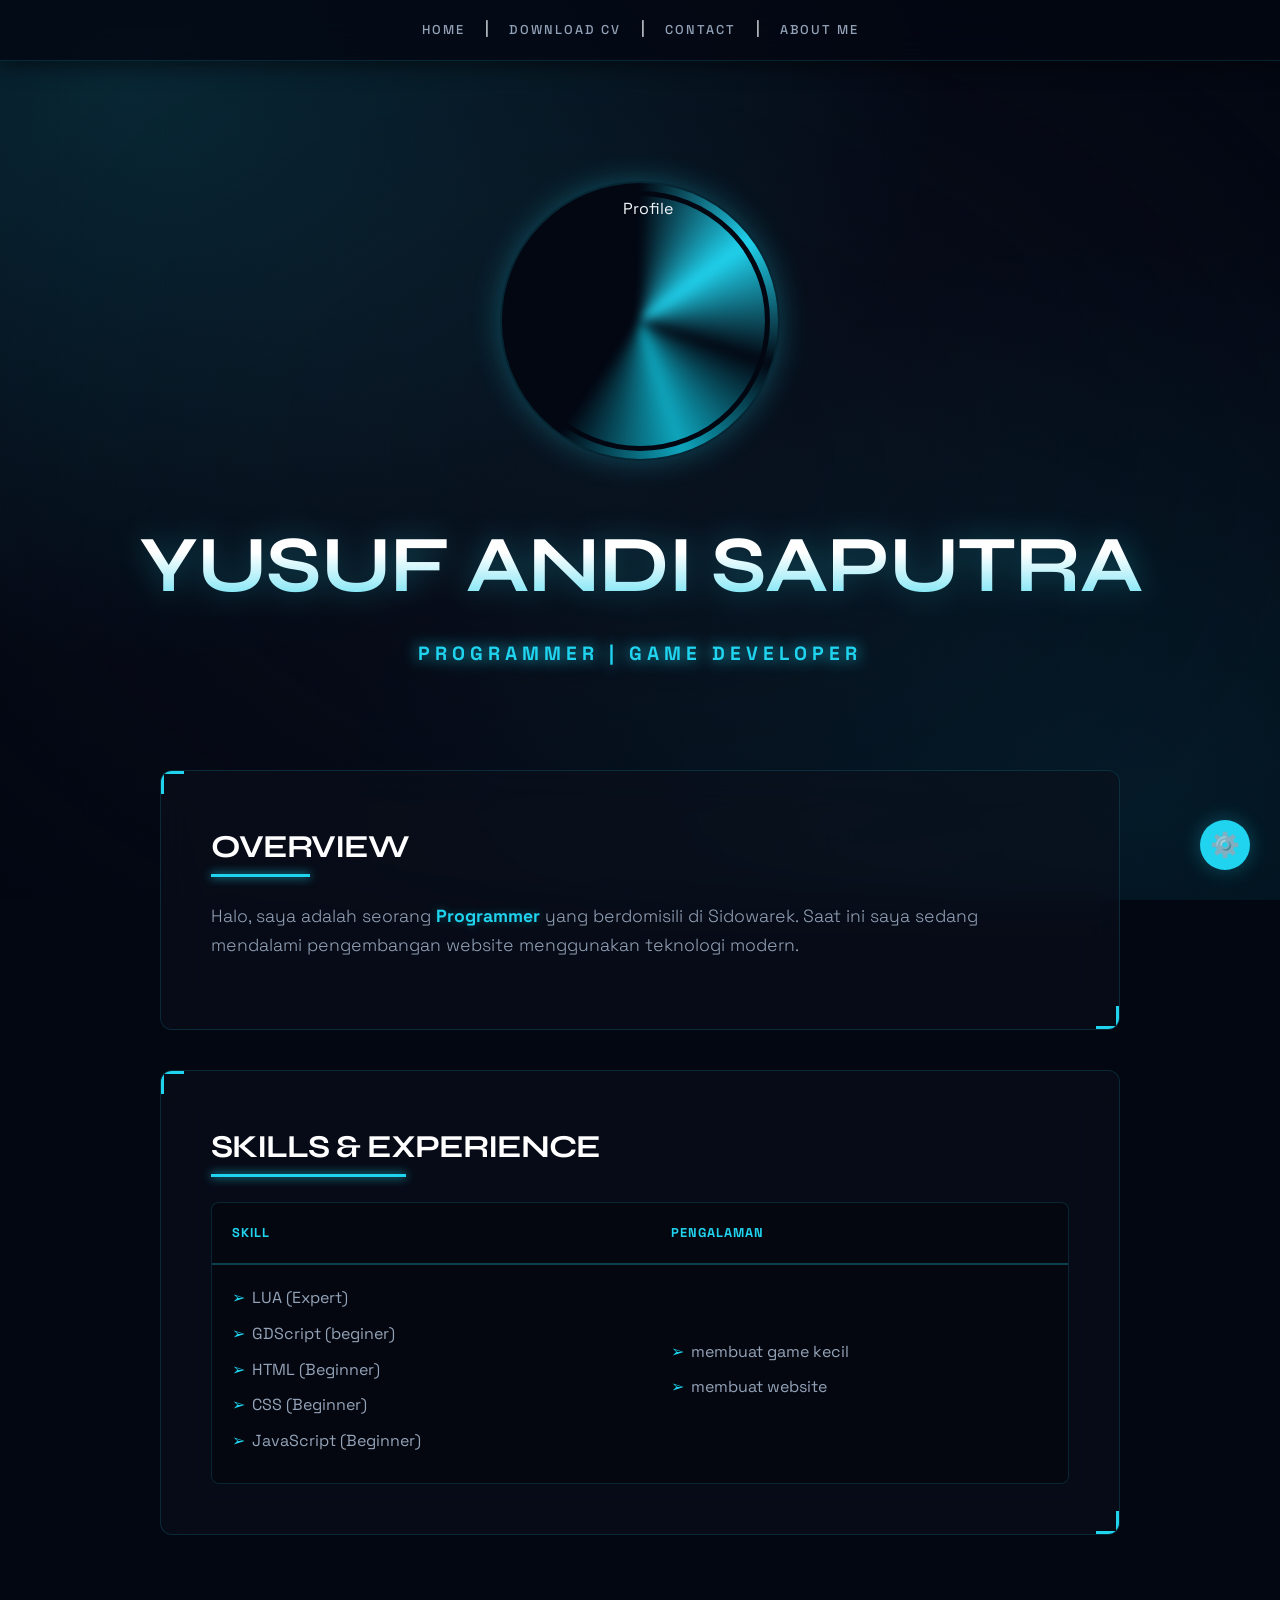
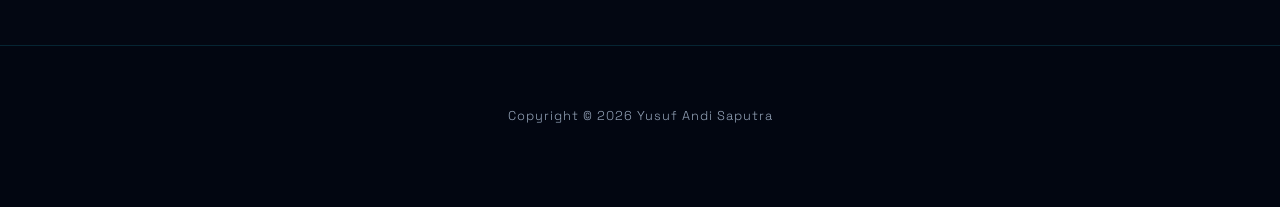
==== index.html @ d74bb00c "Add files via upload" ====
<!DOCTYPE html>
<html lang="en">
<head>
    <meta charset="UTF-8">
    <meta name="viewport" content="width=device-width, initial-scale=1.0">
    <title>Yusuf Andi Saputra | Portfolio</title>
    <link rel="stylesheet" href="style.css">
</head>
<body>
    
    <nav>
        <a href="index.html">home</a> |
        <a href="cv-andi.pdf">download CV</a> |
        <a href="contact.html">contact</a> |
        <a href="about.html">about me</a> 
    </nav>

    <header class="hero-section">
        <div class="profile-container">
            <div class="avatar-glow">
                <img src="image/foto-profile.jpg" alt="Profile">
            </div>
        </div>
        
        <h1 class="hero-title">Yusuf Andi Saputra</h1>
        <p id="typing-text" class="hero-subtitle"></p>
    </header>

    <main class="content-wrapper">
        <article class="glass-card">
            <h2>Overview</h2>
            <p>
                Halo, saya adalah seorang <span class="highlight">Programmer</span> yang berdomisili di Sidowarek. 
                Saat ini saya sedang mendalami pengembangan website menggunakan teknologi modern.
            </p>
        </article>

        <article class="glass-card table-card">
            <h2>Skills & Experience</h2>
            <div class="table-container">
                <table>
                    <thead>
                        <tr>
                            <th>Skill</th>
                            <th>Pengalaman</th>
                        </tr>
                    </thead>
                    <tbody>
                        <tr>
                            <td>
                                <ul>
                                    <li>LUA (Expert)</li>
                                    <li>GDScript (beginer)</li>
                                    <li>HTML (Beginner)</li>
                                    <li>CSS (Beginner)</li>
                                    <li>JavaScript (Beginner)</li>
                                </ul>
                            </td>
                            <td>
                                <ul>
                                    <li>membuat game kecil</li>
                                    <li>membuat website </li>
                                </ul>
                            </td>
                        </tr>
                    </tbody>
                </table>
            </div>
        </article>
    </main>
    <div class="aura-settings-container">
    <button id="gearBtn" class="gear-icon">
        <i class="fas fa-cog"></i> <span>⚙️</span> 
    </button>
    
    <div id="auraPanel" class="aura-controller hidden">
        <div class="panel-header">
            <h3>Aura Control</h3>
        </div>
        
        <div class="control-item">
            <label>Warna Aura</label>
            <input type="range" id="hueRange" min="0" max="360" value="188">
        </div>
        
        <div class="control-item">
            <label>Kecerahan</label>
            <input type="range" id="lightRange" min="20" max="80" value="53">
        </div>
    </div>
</div>
    <footer>
        <p>Copyright &copy; 2026 Yusuf Andi Saputra</p>
    </footer>

    <script src="script.js"></script>
    
</body>
</html>
---- style.css ----
/* ============================================================
   YUSUF ANDI SAPUTRA - AURA ++ CORE STYLE
   Concept: Cyberpunk Neo-Mint | Dark Mode
   ============================================================ */

/* ============================================================
   YUSUF ANDI SAPUTRA - AURA ++ CORE STYLE (FIXED)
   ============================================================ */

@import url('https://fonts.googleapis.com/css2?family=Space+Grotesk:wght@300;500;700&family=Syne:wght@700;800&display=swap');

:root {
    /* 1. KONTROL WARNA (HSL agar bisa diatur Slider) */
    --aura-hue: 188; 
    --aura-sat: 86%;
    --aura-light: 53%;
    
    /* Variable Warna Utama */
    --aura-main: hsl(var(--aura-hue), var(--aura-sat), var(--aura-light));
    --aura-secondary: hsl(var(--aura-hue), var(--aura-sat), 40%);
    --aura-glow: hsla(var(--aura-hue), var(--aura-sat), var(--aura-light), 0.3);
    
    --bg-void: #030712;
    --bg-card: rgba(10, 15, 28, 0.6);
    --text-primary: #f1f5f9;
    --text-muted: #94a3b8;
    --border-aura: hsla(var(--aura-hue), var(--aura-sat), var(--aura-light), 0.15);

    /* 2. VARIABLE ANIMASI (INI YANG BIKIN GAK KAKU) */
    --t-fast: 0.2s ease;
    --t-soft: 0.5s cubic-bezier(0.4, 0, 0.2, 1);
    
    --font-heading: 'Syne', sans-serif;
    --font-body: 'Space Grotesk', sans-serif;
}

/* --- RESET & BASE --- */
* {
    margin: 0;
    padding: 0;
    box-sizing: border-box;
    cursor: crosshair; /* Cursor Hacker */
}

html {
    scroll-behavior: smooth;
}

body {
    font-family: var(--font-body);
    background-color: var(--bg-void);
    color: var(--text-primary);
    line-height: 1.6;
    overflow-x: hidden;
    position: relative;
}

/* BACKGROUND AURA EFFECT (Mesh Gradient) */
body::before {
    content: '';
    position: fixed;
    top: 0; left: 0; width: 100%; height: 100%;
    background: 
        radial-gradient(at 10% 10%, rgba(34, 211, 238, 0.15) 0px, transparent 50%),
        radial-gradient(at 90% 90%, rgba(6, 182, 212, 0.1) 0px, transparent 50%),
        radial-gradient(at 50% 50%, rgba(10, 15, 28, 0.9) 0px, transparent 100%);
    z-index: -2;
}

/* GRID OVERLAY (Optional, nambah tekstur cyber) */
body::after {
    content: '';
    position: fixed;
    top: 0; left: 0; width: 100%; height: 100%;
    background-image: linear-gradient(0deg, transparent 24%, rgba(34, 211, 238, 0.02) 25%, rgba(34, 211, 238, 0.02) 26%, transparent 27%, transparent 74%, rgba(34, 211, 238, 0.02) 75%, rgba(34, 211, 238, 0.02) 76%, transparent 77%, transparent), linear-gradient(90deg, transparent 24%, rgba(34, 211, 238, 0.02) 25%, rgba(34, 211, 238, 0.02) 26%, transparent 27%, transparent 74%, rgba(34, 211, 238, 0.02) 75%, rgba(34, 211, 238, 0.02) 76%, transparent 77%, transparent);
    background-size: 50px 50px;
    z-index: -1;
    opacity: 0.5;
}

/* --- TYPOGRAPHY --- */
h1, h2, h3 {
    font-family: var(--font-heading);
    text-transform: uppercase;
    letter-spacing: -1px;
}

.highlight {
    color: var(--aura-main);
    font-weight: 700;
    text-shadow: 0 0 10px var(--aura-glow);
}

/* --- NAVIGATION (Aura Top Bar) --- */
nav {
    display: flex;
    justify-content: center;
    padding: 15px;
    background: rgba(3, 7, 18, 0.8);
    backdrop-filter: blur(15px);
    border-bottom: 1px solid var(--border-aura);
    position: sticky;
    top: 0;
    z-index: 1000;
    box-shadow: 0 5px 20px rgba(0,0,0,0.5);
}

nav a {
    color: var(--text-muted);
    text-decoration: none;
    margin: 0 20px;
    font-weight: 500;
    font-size: 0.8rem;
    text-transform: uppercase;
    letter-spacing: 2px;
    transition: var(--t-fast);
    position: relative;
    padding: 5px 0;
}

/* Hover Line Effect */
nav a::after {
    content: '';
    position: absolute;
    bottom: 0; left: 0; width: 0; height: 2px;
    background: var(--aura-main);
    transition: var(--t-fast);
    box-shadow: 0 0 10px var(--aura-main);
}

nav a:hover {
    color: var(--text-primary);
    text-shadow: 0 0 10px var(--aura-main);
}

nav a:hover::after {
    width: 100%;
}

/* --- HERO SECTION (Aura Core) --- */
header.hero-section {
    padding: 120px 20px 60px;
    text-align: center;
    display: flex;
    flex-direction: column;
    align-items: center;
    position: relative;
}

/* Container Foto dengan Aura Berputar & Pulsing */
.profile-container {
    position: relative;
    width: 280px;
    height: 280px;
    margin-bottom: 40px;
}

/* Bingkai Aura Luar (Pulsing) */
.avatar-glow {
    width: 100%;
    height: 100%;
    border-radius: 50%;
    position: relative;
    display: flex;
    align-items: center;
    justify-content: center;
    overflow: hidden;
    padding: 8px; /* Jarak bingkai ke foto */
    background: var(--bg-void);
    border: 2px solid var(--border-aura);
    box-shadow: 0 0 30px var(--aura-glow);
    animation: auraPulse 4s infinite alternate;
}

/* Animasi Putar (Conic Gradient) */
.avatar-glow::before {
    content: '';
    position: absolute;
    width: 200%;
    height: 200%;
    background: conic-gradient(
        transparent, 
        var(--aura-main), 
        transparent 30%, 
        var(--aura-secondary), 
        transparent 60%
    );
    animation: rotateAura 6s linear infinite;
    filter: blur(5px);
}

/* Foto Profil Asli */
.avatar-glow img {
    width: 100%;
    height: 100%;
    object-fit: cover;
    border-radius: 50%;
    position: relative;
    z-index: 2;
    border: 5px solid var(--bg-void); /* Border pemisah */
}

/* Text Stylings Hero */
h1.hero-title {
    font-size: clamp(3rem, 10vw, 5rem);
    background: linear-gradient(to bottom, #fff 40%, var(--aura-main));
    -webkit-background-clip: text;
    -webkit-text-fill-color: transparent;
    filter: drop-shadow(0 0 15px var(--aura-glow));
    margin-bottom: 10px;
}

.hero-subtitle {
    color: var(--aura-main);
    font-size: 1.2rem;
    font-weight: 700;
    letter-spacing: 5px;
    text-transform: uppercase;
    text-shadow: 0 0 15px var(--aura-main);
    min-height: 1.6em;
}

/* --- CARDS & CONTENT (Aura Glass) --- */
.content-wrapper {
    max-width: 1000px;
    margin: 0 auto;
    padding: 20px;
    position: relative;
}

article.glass-card {
    background: var(--bg-card);
    padding: 50px;
    border-radius: 12px; /* Lebih tajam */
    border: 1px solid var(--border-aura);
    margin-bottom: 40px;
    backdrop-filter: blur(20px);
    position: relative;
    overflow: hidden;
    transition: var(--t-soft);
}

/* Hover Aura on Card */
article.glass-card:hover {
    transform: translateY(-5px) scale(1.01);
    border-color: rgba(34, 211, 238, 0.4);
    box-shadow: 0 20px 50px rgba(0,0,0,0.7), 0 0 20px var(--aura-glow);
}

/* Sudut Dekoratif Cyber */
article.glass-card::before {
    content: '';
    position: absolute;
    top: 0; left: 0; width: 20px; height: 20px;
    border-top: 3px solid var(--aura-main);
    border-left: 3px solid var(--aura-main);
}
article.glass-card::after {
    content: '';
    position: absolute;
    bottom: 0; right: 0; width: 20px; height: 20px;
    border-bottom: 3px solid var(--aura-main);
    border-right: 3px solid var(--aura-main);
}

h2 {
    font-size: 2rem;
    color: #fff;
    margin-bottom: 30px;
    position: relative;
    display: inline-block;
}

h2::after {
    content: '';
    position: absolute;
    bottom: -5px; left: 0; width: 50%; height: 3px;
    background: var(--aura-main);
    box-shadow: 0 0 10px var(--aura-main);
}

p {
    color: var(--text-muted);
    font-size: 1.1rem;
    margin-bottom: 20px;
    font-weight: 300;
}

/* --- TABLES & LISTS (Cyber Style) --- */
.table-container {
    overflow-x: auto;
    border: 1px solid var(--border-aura);
    border-radius: 8px;
    background: rgba(0,0,0,0.3);
}

table { width: 100%; border-collapse: collapse; min-width: 500px;}
th { 
    text-align: left; 
    color: var(--aura-main); 
    padding: 20px; 
    border-bottom: 2px solid var(--border-aura); 
    text-transform: uppercase;
    font-size: 0.8rem;
    letter-spacing: 1px;
}
td { padding: 20px; color: var(--text-muted); border-bottom: 1px solid rgba(255,255,255,0.03); }

tr:last-child td { border-bottom: none; }
tr:hover td { background: rgba(34, 211, 238, 0.05); color: #fff; }

ul { list-style: none; }
ul li { margin-bottom: 10px; position: relative; padding-left: 20px; }
ul li::before {
    content: '➢'; /* Arrow cyber */
    position: absolute;
    left: 0;
    color: var(--aura-main);
}

/* --- KEYFRAMES ANIMATION --- */
@keyframes rotateAura {
    from { transform: rotate(0deg); }
    to { transform: rotate(360deg); }
}

@keyframes auraPulse {
    0% { box-shadow: 0 0 20px var(--aura-glow), inset 0 0 10px rgba(34, 211, 238, 0.1); }
    100% { box-shadow: 0 0 40px rgba(34, 211, 238, 0.5), inset 0 0 20px rgba(34, 211, 238, 0.3); }
}

/* --- FOOTER --- */
footer {
    text-align: center;
    padding: 60px 20px;
    color: var(--text-muted);
    border-top: 1px solid var(--border-aura);
    background: rgba(3, 7, 18, 0.9);
    position: relative;
    margin-top: 50px;
}

footer p { font-size: 0.8rem; letter-spacing: 1px; }

/* --- RESPONSIVE FIXES --- */
@media (max-width: 768px) {
    header.hero-section { padding: 100px 15px 40px; }
    .profile-container { width: 200px; height: 200px; }
    h1.hero-title { font-size: 3rem; }
    article.glass-card { padding: 30px; }
    nav a { margin: 0 10px; font-size: 0.7rem; }
}
/* --- CONTACT ME AURA ++ FIX --- */

.aura-form-container {
    max-width: 600px !important;
    margin: 40px auto;
    border: 1px solid var(--aura-main) !important; /* Bingkai luar nyala */
    box-shadow: 0 0 20px var(--aura-glow) !important;
}

.form-header {
    text-align: center;
    margin-bottom: 30px;
}

.form-header h2::after {
    left: 25%; /* Biar garis bawahnya di tengah */
}

.input-group {
    margin-bottom: 20px;
    position: relative;
}

.input-group label {
    display: block;
    color: var(--aura-main);
    font-size: 0.8rem;
    text-transform: uppercase;
    margin-bottom: 8px;
    letter-spacing: 1px;
}

.input-group input, 
.input-group textarea {
    width: 100%;
    background: rgba(0, 0, 0, 0.4);
    border: 1px solid var(--border-aura);
    border-radius: 8px;
    padding: 12px 15px;
    color: white;
    font-family: var(--font-body);
    transition: all 0.3s ease;
}

.input-group input:focus, 
.input-group textarea:focus {
    outline: none;
    border-color: var(--aura-main);
    background: rgba(34, 211, 238, 0.05);
    box-shadow: 0 0 15px var(--aura-glow);
}

/* Tombol Kirim Aura */
.aura-btn {
    width: 100%;
    padding: 15px;
    background: transparent;
    border: 1px solid var(--aura-main);
    color: var(--aura-main);
    font-family: var(--font-heading);
    font-weight: 800;
    text-transform: uppercase;
    cursor: pointer;
    position: relative;
    overflow: hidden;
    transition: 0.4s;
    border-radius: 8px;
}

.aura-btn:hover {
    color: var(--bg-void);
    background: var(--aura-main);
    box-shadow: 0 0 30px var(--aura-main);
}

.aura-btn span {
    position: relative;
    z-index: 2;
}

/* Biar responsive di HP */
@media (max-width: 600px) {
    .aura-form-container {
        padding: 20px !important;
        margin: 20px 10px;
    }
}
/* --- SUPREME CONTACT FORM STYLE --- */

/* --- SUPREME CONTACT FORM STYLE --- */

.supreme-form {
    margin-top: 30px;
}

.field-box {
    position: relative;
    margin-bottom: 40px;
}

/* Base Input: Transparan & Tanpa Border Samping/Atas */
.field-box input, 
.field-box textarea {
    width: 100%;
    background: transparent !important;
    border: none !important;
    border-bottom: 2px solid #333 !important; /* Garis default gelap */
    padding: 10px 0;
    color: white !important;
    font-size: 1.1rem;
    outline: none;
    font-family: 'Space Grotesk', sans-serif;
}

/* Label Posisi Awal (Menutup Input) */
.field-box label {
    position: absolute;
    left: 0;
    top: 10px;
    color: #94a3b8;
    transition: 0.3s cubic-bezier(0.4, 0, 0.2, 1);
    pointer-events: none;
    text-transform: uppercase;
    letter-spacing: 2px;
    font-size: 0.9rem;
}

/* Garis Biru Neon (Default Lebar 0) */
.field-box .line {
    position: absolute;
    bottom: 0;
    left: 0;
    width: 0;
    height: 2px;
    background: #22d3ee; /* Warna Cyan Aura ++ */
    transition: 0.5s ease;
}

/* EFEK SAAT DIKLIK (FOCUS) */
/* 1. Garis memanjang jadi 100% dan bersinar */
.field-box input:focus ~ .line,
.field-box textarea:focus ~ .line {
    width: 100%;
    box-shadow: 0 0 15px #22d3ee;
}

/* 2. Label terbang ke atas dan berubah warna jadi Cyan */
.field-box input:focus ~ label, 
.field-box input:not(:placeholder-shown) ~ label,
.field-box textarea:focus ~ label,
.field-box textarea:not(:placeholder-shown) ~ label {
    top: -20px;
    font-size: 0.75rem;
    color: #22d3ee;
    text-shadow: 0 0 10px rgba(34, 211, 238, 0.5);
}

/* Tombol Supreme */
.btn-supreme {
    width: 100%;
    padding: 15px;
    background: transparent;
    border: 1px solid #22d3ee;
    color: #22d3ee;
    font-family: 'Syne', sans-serif;
    font-weight: 800;
    cursor: pointer;
    position: relative;
    overflow: hidden;
    transition: 0.4s;
    border-radius: 4px;
    text-transform: uppercase;
}

.btn-supreme:hover {
    background: #22d3ee;
    color: #030712;
    box-shadow: 0 0 30px #22d3ee;
}
/* Fix warna putih menyebalkan saat auto-fill */
input:-webkit-autofill,
input:-webkit-autofill:hover, 
input:-webkit-autofill:focus,
textarea:-webkit-autofill,
textarea:-webkit-autofill:hover,
textarea:-webkit-autofill:focus {
    -webkit-text-fill-color: white !important;
    -webkit-box-shadow: 0 0 0px 1000px var(--bg-void) inset !important;
    transition: background-color 5000s ease-in-out 0s;
}
/* --- GEAR SETTINGS STYLE --- */
.aura-settings-container {
    position: fixed;
    bottom: 30px;
    right: 30px;
    z-index: 10000;
}

.gear-icon {
    background: var(--aura-main);
    border: none;
    width: 50px;
    height: 50px;
    border-radius: 50%;
    cursor: pointer;
    font-size: 24px;
    display: flex;
    align-items: center;
    justify-content: center;
    box-shadow: 0 0 20px var(--aura-glow);
    transition: var(--t-soft);
}

.gear-icon:hover {
    transform: rotate(90deg) scale(1.1);
}

.aura-controller {
    position: absolute;
    bottom: 70px;
    right: 0;
    width: 220px;
    background: rgba(10, 15, 28, 0.95);
    backdrop-filter: blur(15px);
    padding: 20px;
    border-radius: 20px;
    border: 1px solid var(--border-aura);
    box-shadow: 0 10px 40px rgba(0,0,0,0.8);
    transition: var(--t-soft);
    opacity: 1;
    transform: translateY(0);
}

/* Sembunyikan panel */
.aura-controller.hidden {
    opacity: 0;
    transform: translateY(20px);
    pointer-events: none;
}

.control-item {
    margin-top: 15px;
}

.control-item label {
    display: block;
    font-size: 10px;
    color: var(--aura-main);
    margin-bottom: 5px;
    letter-spacing: 1px;
    font-weight: 800;
}

.control-item input[type="range"] {
    width: 100%;
    accent-color: var(--aura-main);
}
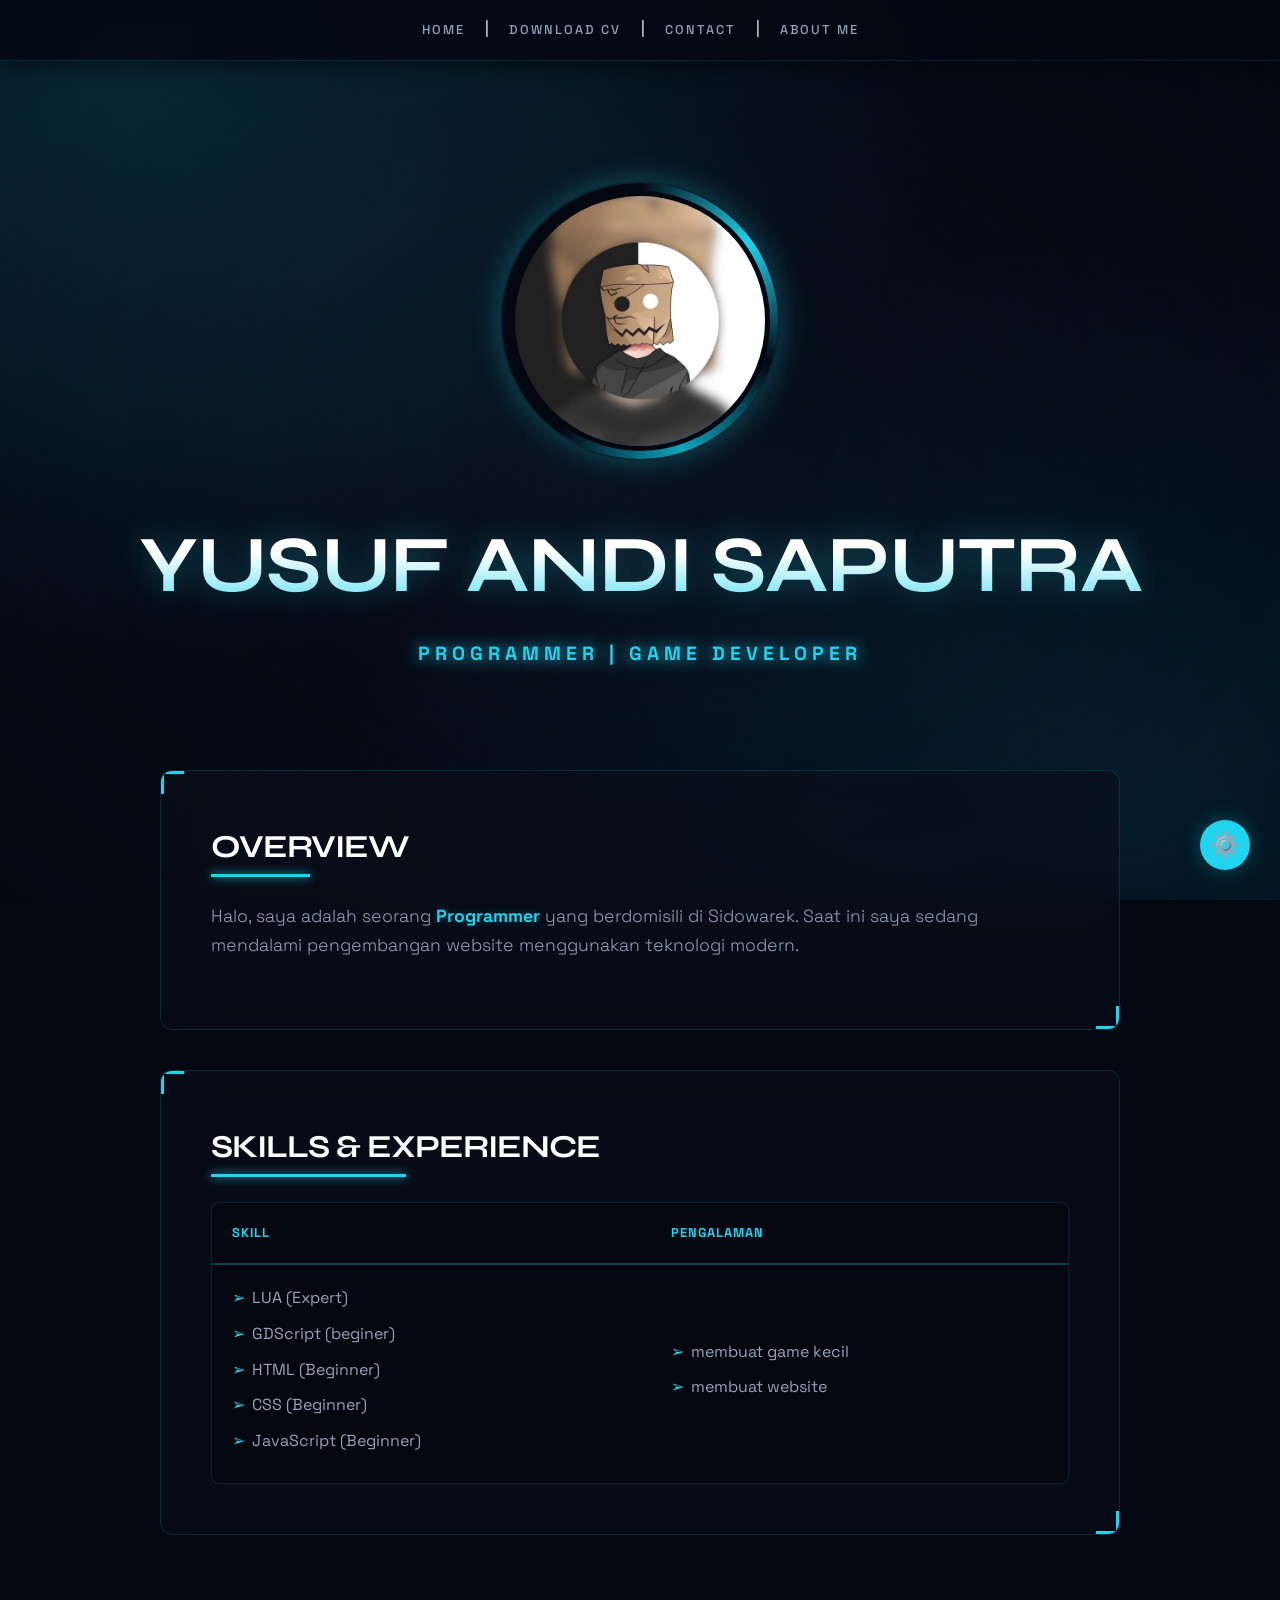
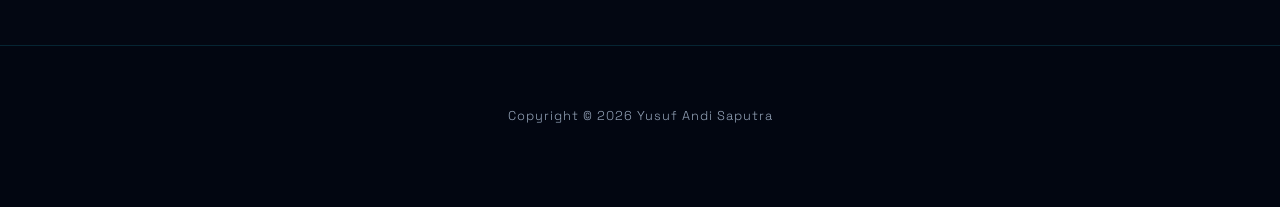
==== commit 54070d43: "index.html" ====
--- a/index.html
+++ b/index.html
@@ -18,7 +18,7 @@
     <header class="hero-section">
         <div class="profile-container">
             <div class="avatar-glow">
-                <img src="image/foto-profile.jpg" alt="Profile">
+                <img src="foto-profile.jpg" alt="Profile">
             </div>
         </div>
         
@@ -96,4 +96,4 @@
     <script src="script.js"></script>
     
 </body>
-</html>+</html>
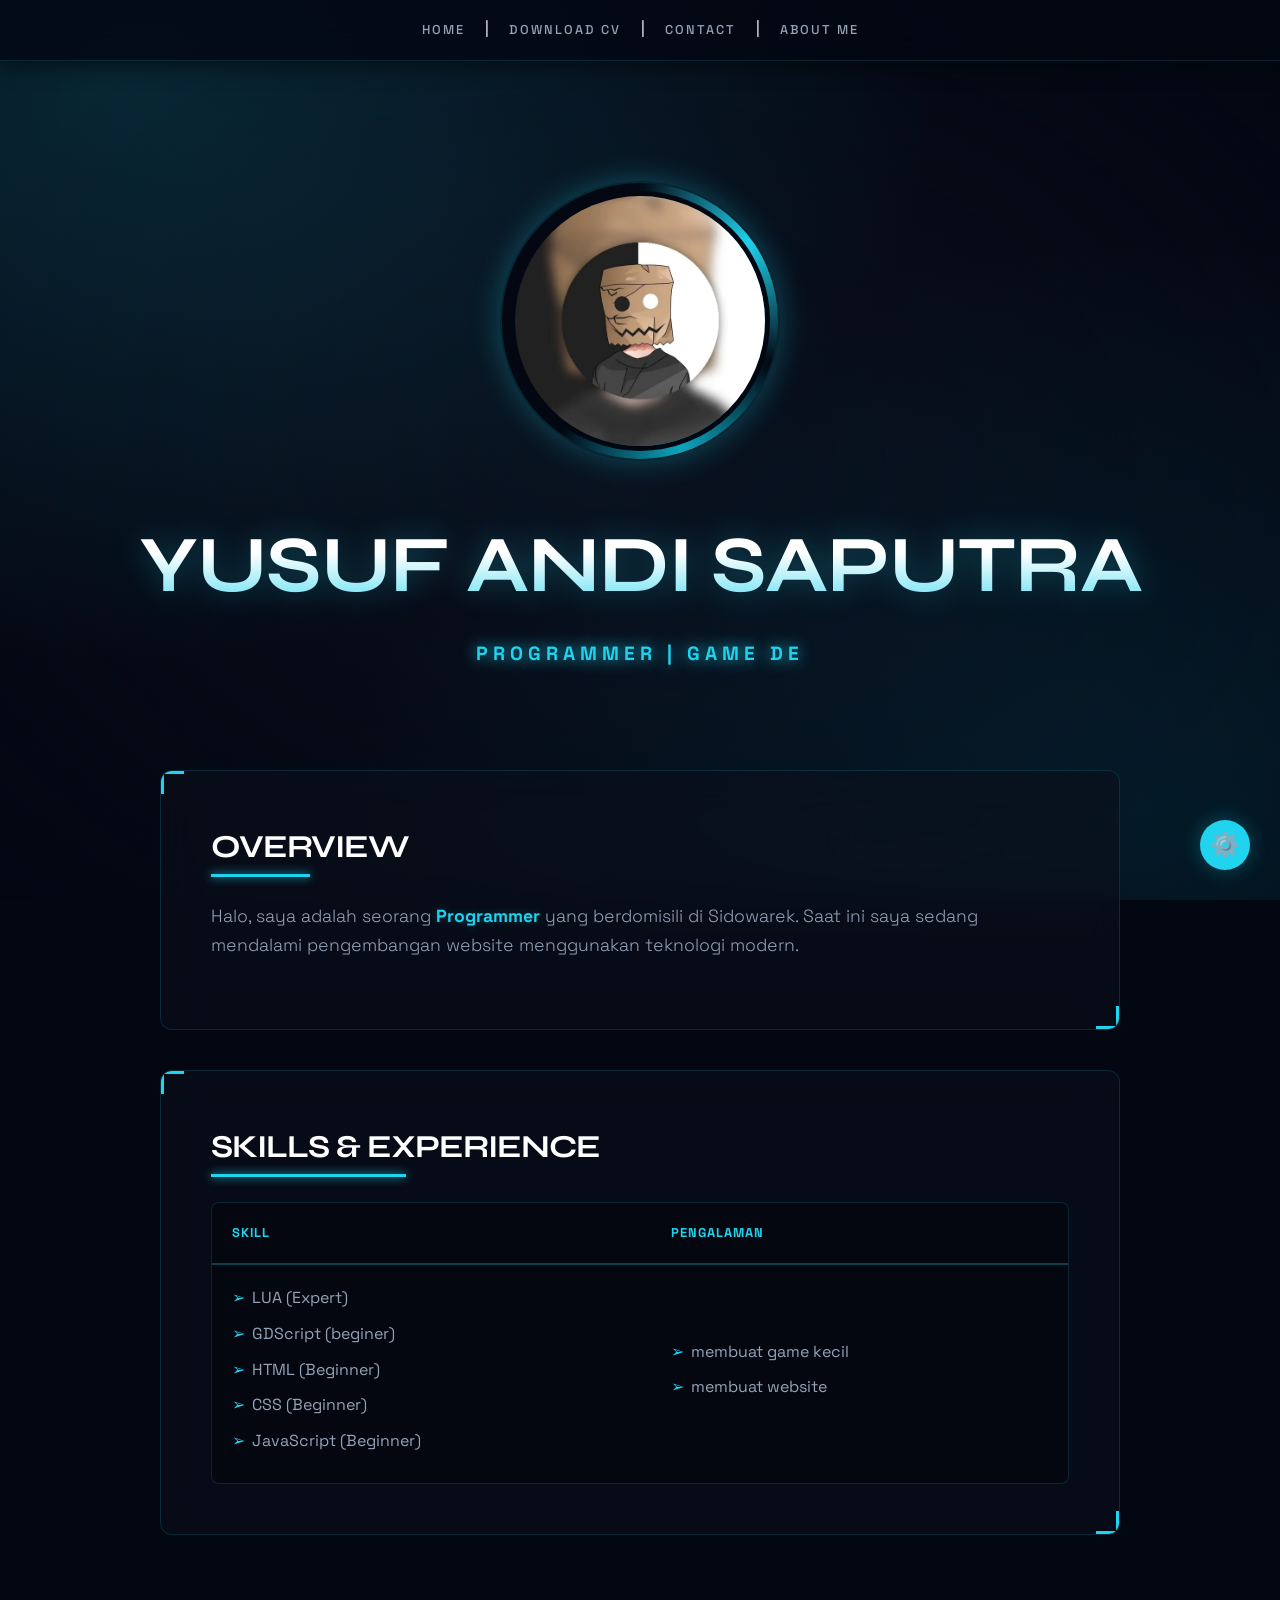
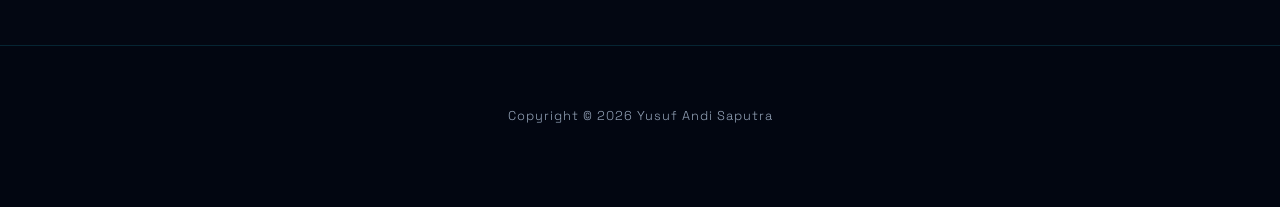
==== commit 323ccb20: "Update index.html" ====
--- a/index.html
+++ b/index.html
@@ -18,7 +18,7 @@
     <header class="hero-section">
         <div class="profile-container">
             <div class="avatar-glow">
-                <img src="foto-profile.jpg" alt="Profile">
+                <img src="foto-profile.jpg" type="image/jpg" alt="Profile">
             </div>
         </div>
         
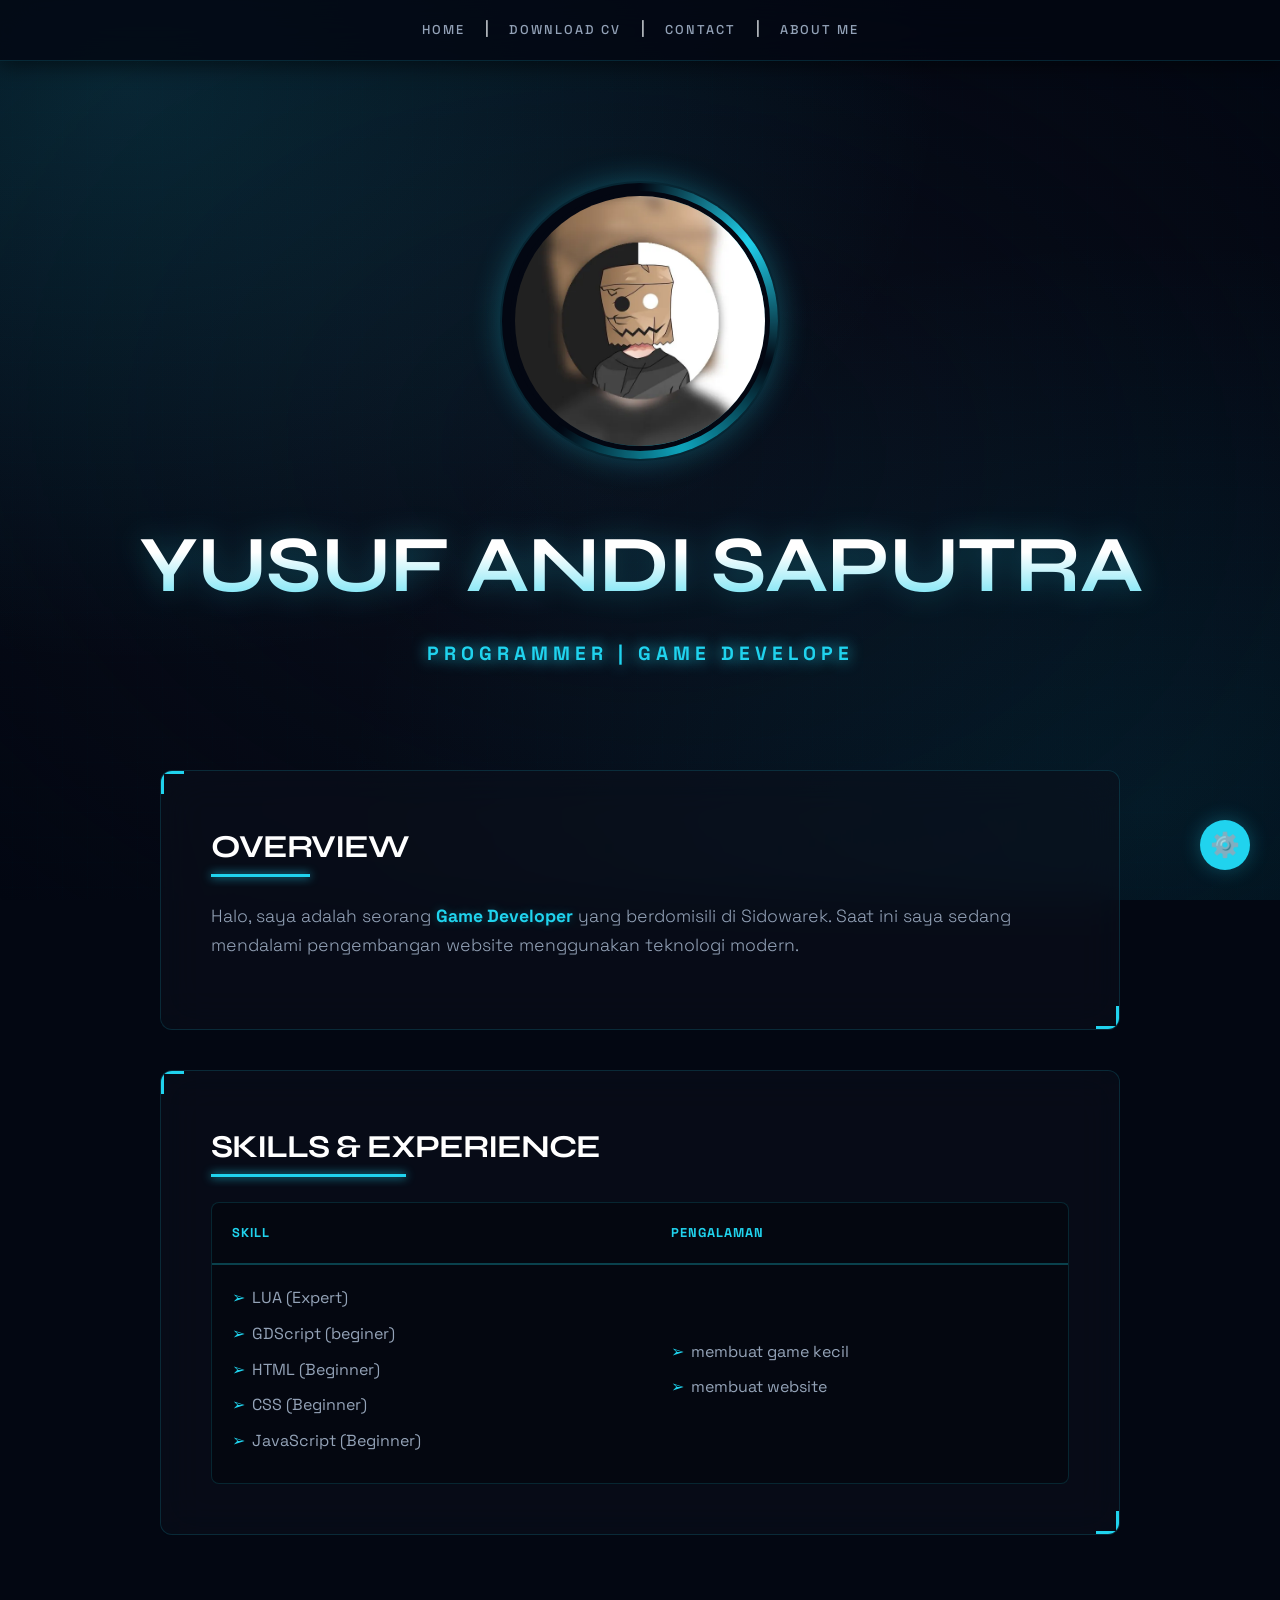
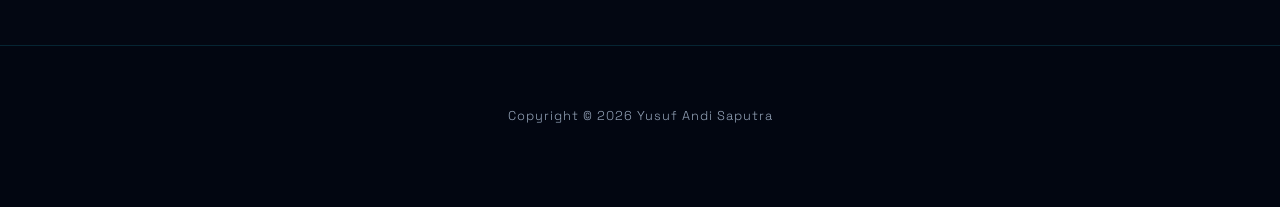
==== commit 682e5245: "Update index.html" ====
--- a/index.html
+++ b/index.html
@@ -30,7 +30,7 @@
         <article class="glass-card">
             <h2>Overview</h2>
             <p>
-                Halo, saya adalah seorang <span class="highlight">Programmer</span> yang berdomisili di Sidowarek. 
+                Halo, saya adalah seorang <span class="highlight">Game Developer</span> yang berdomisili di Sidowarek. 
                 Saat ini saya sedang mendalami pengembangan website menggunakan teknologi modern.
             </p>
         </article>
